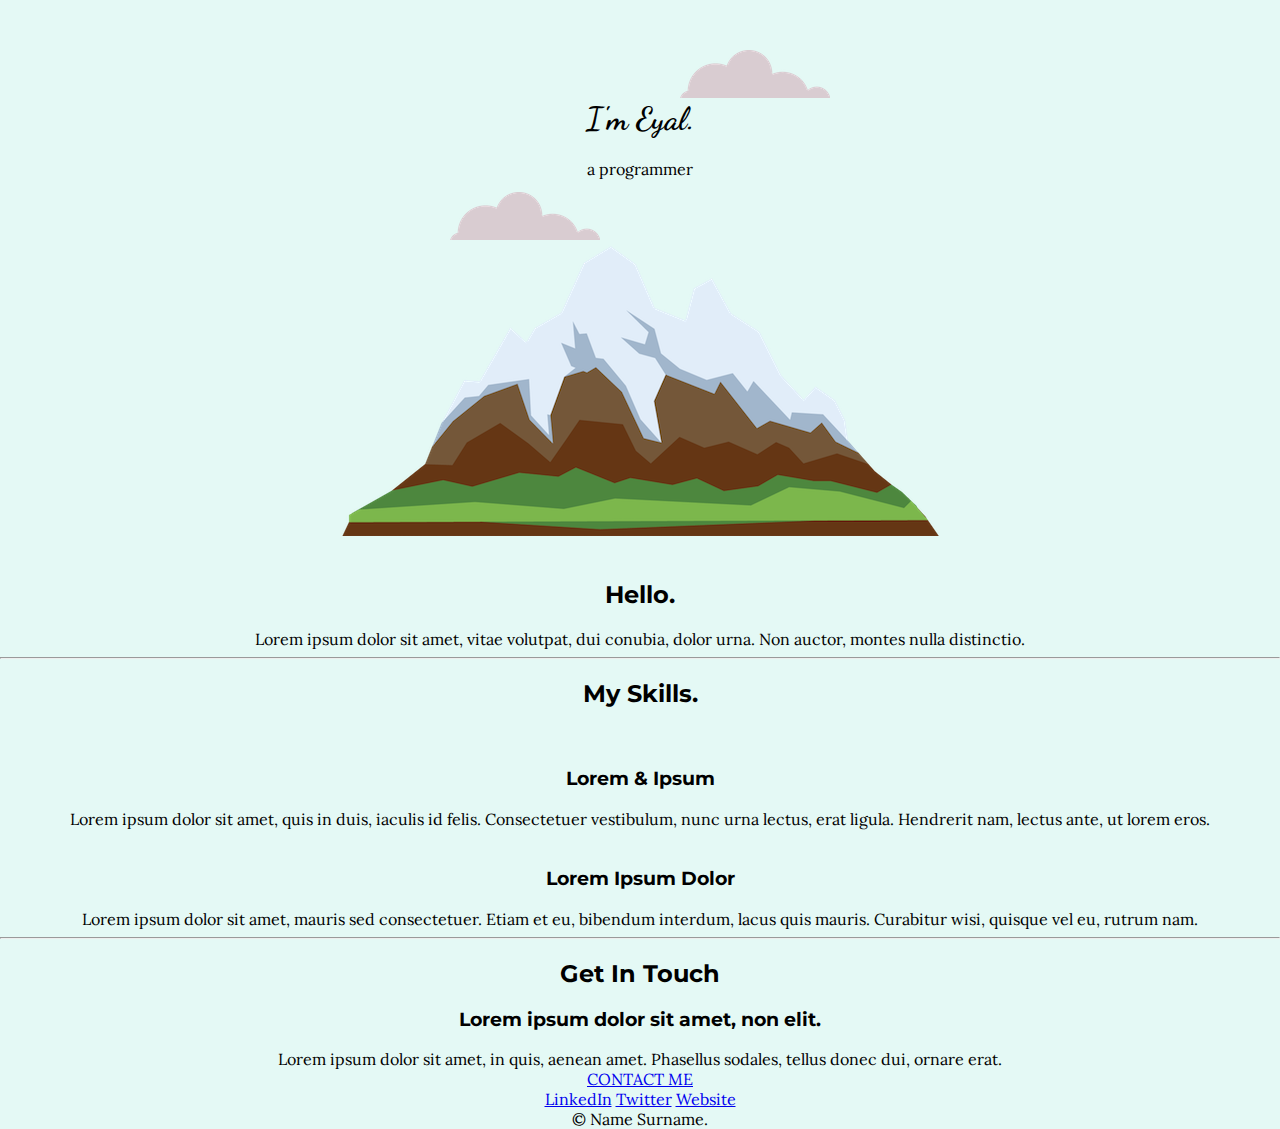
==== CSS-My Site/index.html @ efbfe40b "Add files via upload" ====
<!DOCTYPE html>
<html>

<head>
  <meta charset="utf-8">
  <title>Eyal MorYosef</title>
  <link rel="stylesheet" href="css/styles.css">
  <link rel="icon" href="favicon.ico">
  <link rel="preconnect" href="https://fonts.googleapis.com">
  <link rel="preconnect" href="https://fonts.gstatic.com" crossorigin>
  <link href="https://fonts.googleapis.com/css2?family=Dancing+Script&family=Lora&family=Montserrat:wght@100&family=Source+Serif+Pro:wght@200&family=Tapestry&family=Water+Brush&display=swap" rel="stylesheet">
</head>

<body>
  <div class="top-container">
    <img class="top-cloud" src="images\cloud.png" alt="cloud">
    <h1>I'm Eyal.</h1>
    <p>a programmer</p>
    <img class="bottom-cloud" src="images\cloud.png" alt="cloud">
    <img src="images\mountain.png" alt="mountain">
  </div>
  <div class="middle-container">
    <div class="profile">
      <img src="" alt="">
      <h2>Hello.</h2>
      <p>Lorem ipsum dolor sit amet, vitae volutpat, dui conubia, dolor urna. Non auctor, montes nulla distinctio.</p>
    </div>
    <hr>
    <div class="skills">
      <h2>My Skills.</h2>
      <div class="skill-row">
        <img class="" src="" alt="">
        <h3>Lorem & Ipsum</h3>
        <p>Lorem ipsum dolor sit amet, quis in duis, iaculis id felis. Consectetuer vestibulum, nunc urna lectus, erat ligula. Hendrerit nam, lectus ante, ut lorem eros.</p>
      </div>
      <div class="skill-row">
        <img class="" src="" alt="">
        <h3>Lorem Ipsum Dolor</h3>
        <p>Lorem ipsum dolor sit amet, mauris sed consectetuer. Etiam et eu, bibendum interdum, lacus quis mauris. Curabitur wisi, quisque vel eu, rutrum nam.</p>
      </div>
    </div>
    <hr>
    <div class="contact-me">
      <h2>Get In Touch</h2>
      <h3>Lorem ipsum dolor sit amet, non elit.</h3>
      <p>Lorem ipsum dolor sit amet, in quis, aenean amet. Phasellus sodales, tellus donec dui, ornare erat.</p>
      <a class="btn" href="mailto:name@email.com">CONTACT ME</a>
    </div>
  </div>


  <div class="bottom-container">
    <a class="footer-link" href="https://www.linkedin.com/">LinkedIn</a>
    <a class="footer-link" href="https://twitter.com/">Twitter</a>
    <a class="footer-link" href="https://www.appbrewery.co/">Website</a>
    <p>© Name Surname.</p>
  </div>

  </div>
</body>

</html>
---- CSS-My Site/css/styles.css ----
body{
margin: 0;
text-align: center;
font-family: 'Lora', serif;
}
div{
  background-color:#E4F9F5 ;
    margin-bottom: 0px;
}
h1{
    margin-top: 0px;
    font-family: 'Dancing Script', cursive;
}
p{
    margin-top: 0px;
    margin-bottom: 0px;
}
.top-container{
  position: relative;
  padding-top: 100px;
}
.middle-container{

}
.bottom-container{

}

.top-cloud{
position: absolute;
right: 450px;
top: 50px;
}

.bottom-cloud{
  position: absolute;
  bottom: 300px;
  left: 450px;
}
h2{
  font-family: 'Montserrat', sans-serif;
}
h3{
  font-family: 'Montserrat', sans-serif;
}
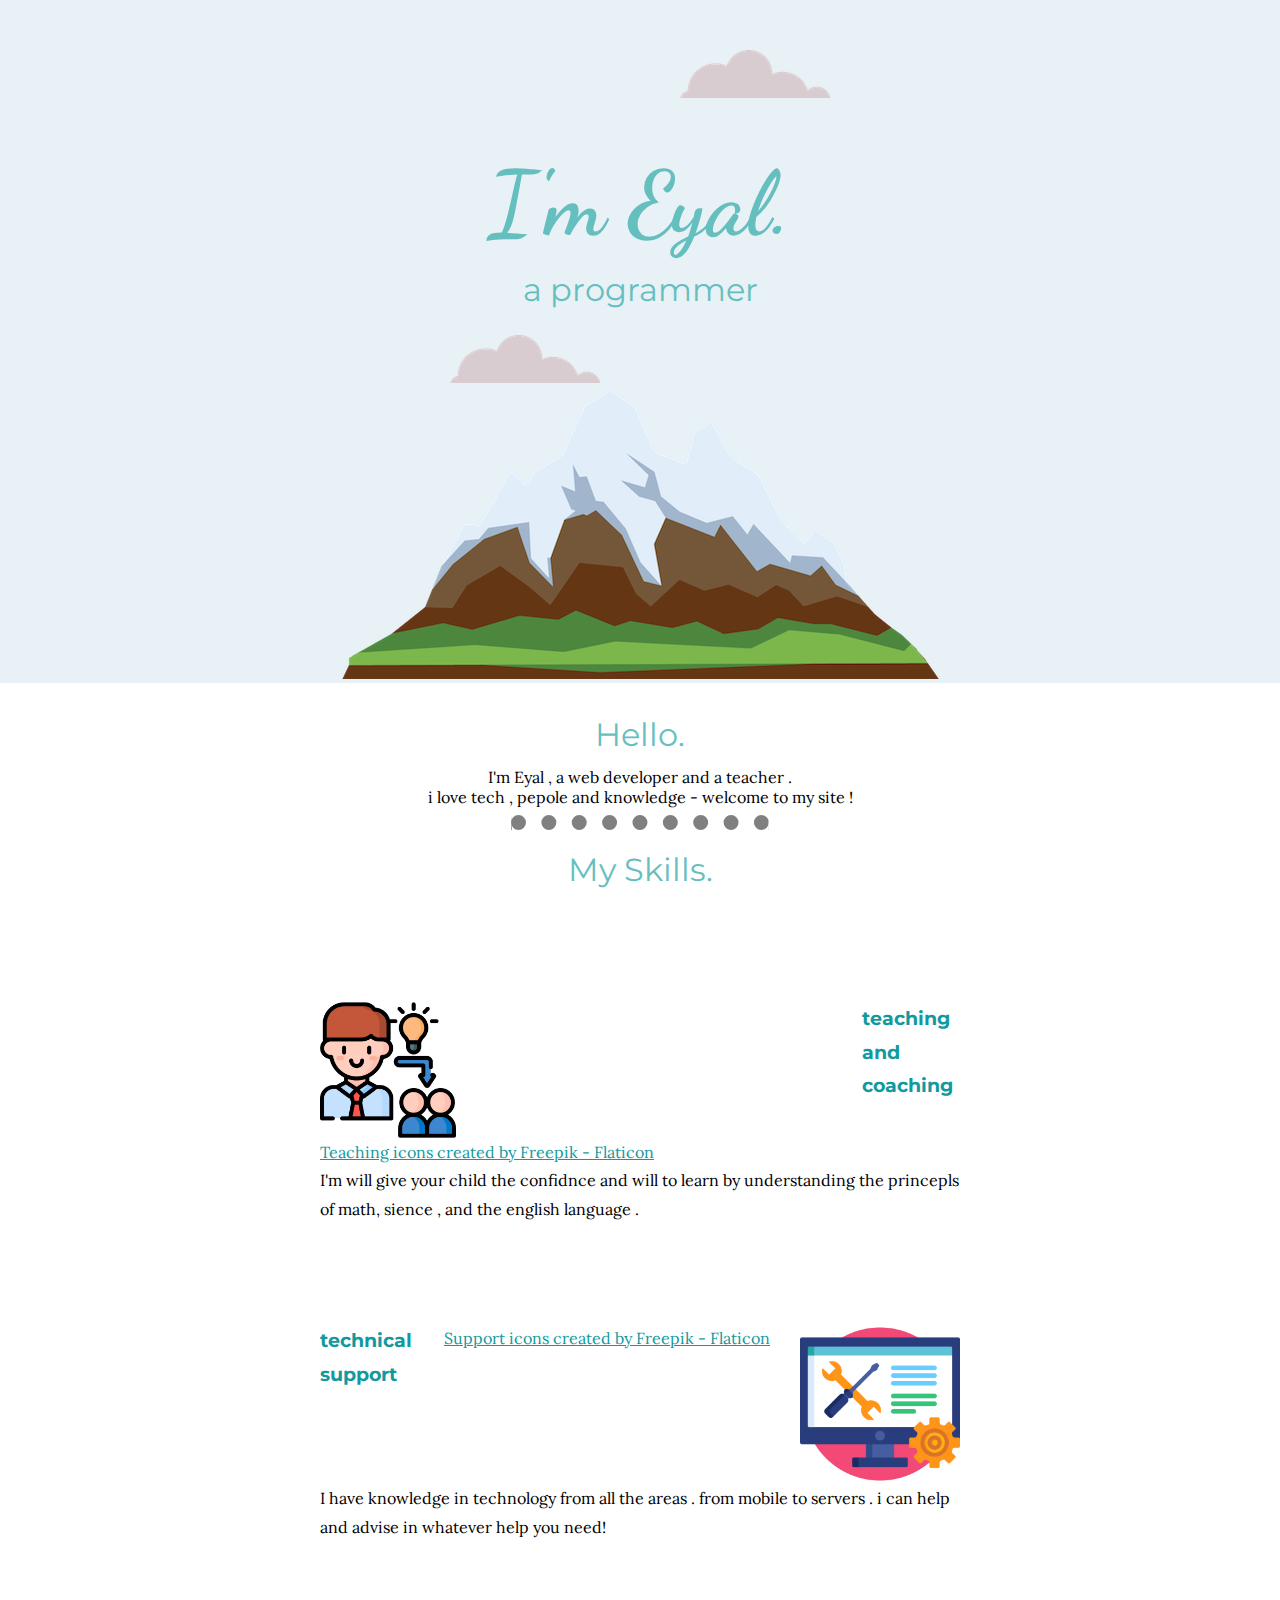
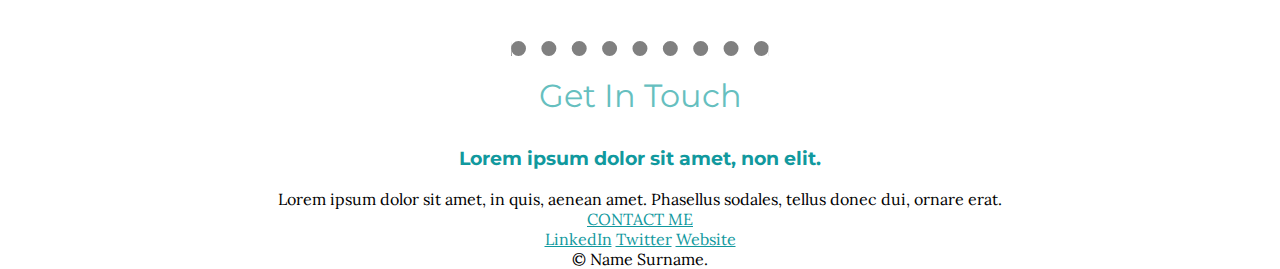
==== commit 3bf14839: "Add files via upload" ====
--- a/CSS-My Site/index.html
+++ b/CSS-My Site/index.html
@@ -15,7 +15,7 @@
   <div class="top-container">
     <img class="top-cloud" src="images\cloud.png" alt="cloud">
     <h1>I'm Eyal.</h1>
-    <p>a programmer</p>
+    <h2>a programmer</h2>
     <img class="bottom-cloud" src="images\cloud.png" alt="cloud">
     <img src="images\mountain.png" alt="mountain">
   </div>
@@ -23,29 +23,33 @@
     <div class="profile">
       <img src="" alt="">
       <h2>Hello.</h2>
-      <p>Lorem ipsum dolor sit amet, vitae volutpat, dui conubia, dolor urna. Non auctor, montes nulla distinctio.</p>
+      <p>I'm Eyal , a web developer and a teacher .</p>
+      <p>i love tech , pepole and knowledge - welcome to my site !</p>
     </div>
     <hr>
-    <div class="skills">
-      <h2>My Skills.</h2>
-      <div class="skill-row">
-        <img class="" src="" alt="">
-        <h3>Lorem & Ipsum</h3>
-        <p>Lorem ipsum dolor sit amet, quis in duis, iaculis id felis. Consectetuer vestibulum, nunc urna lectus, erat ligula. Hendrerit nam, lectus ante, ut lorem eros.</p>
-      </div>
-      <div class="skill-row">
-        <img class="" src="" alt="">
-        <h3>Lorem Ipsum Dolor</h3>
-        <p>Lorem ipsum dolor sit amet, mauris sed consectetuer. Etiam et eu, bibendum interdum, lacus quis mauris. Curabitur wisi, quisque vel eu, rutrum nam.</p>
-      </div>
+    <h2>My Skills.</h2>
+    <div class="skill-row">
+      <div class="first-link-floater">
+        <img class="teaching-image" src="images/coaching.png" alt="teacher">
+        <a class="second-para-text-position" href="https://www.flaticon.com/free-icons/teaching" title="teaching icons">Teaching icons created by Freepik - Flaticon</a>
+      </div class>
+      <h3>teaching and coaching</h3>
+      <p class="first-para-text-position">I'm will give your child the confidnce and will to learn by understanding the princepls of math, sience , and the english language . </p>
     </div>
-    <hr>
-    <div class="contact-me">
-      <h2>Get In Touch</h2>
-      <h3>Lorem ipsum dolor sit amet, non elit.</h3>
-      <p>Lorem ipsum dolor sit amet, in quis, aenean amet. Phasellus sodales, tellus donec dui, ornare erat.</p>
-      <a class="btn" href="mailto:name@email.com">CONTACT ME</a>
+    <div class="skill-row">
+      <img class="tech-image" src="images/technical-support.png" alt="tech support">
+      <a class="second-link-floater" href="https://www.flaticon.com/free-icons/support" title="support icons">Support icons created by Freepik - Flaticon</a>
+      <h3>technical support</h3>
+      <p class="second-para-text-position">I have knowledge in technology from all the areas . from mobile to servers . i can help and advise in whatever help you need!</p>
     </div>
+  </div>
+  <hr>
+  <div class="contact-me">
+    <h2>Get In Touch</h2>
+    <h3>Lorem ipsum dolor sit amet, non elit.</h3>
+    <p>Lorem ipsum dolor sit amet, in quis, aenean amet. Phasellus sodales, tellus donec dui, ornare erat.</p>
+    <a class="btn" href="mailto:name@email.com">CONTACT ME</a>
+  </div>
   </div>
 
 
--- a/CSS-My Site/css/styles.css
+++ b/CSS-My Site/css/styles.css
@@ -1,45 +1,110 @@
-body{
-margin: 0;
-text-align: center;
-font-family: 'Lora', serif;
+body {
+  margin: 0;
+  text-align: center;
+  font-family: 'Lora', serif;
 }
-div{
-  background-color:#E4F9F5 ;
-    margin-bottom: 0px;
+
+hr {
+  size: 1000px;
+  width: 20%;
+  border-bottom: none;
+  border-top: dotted;
+  border-top-width: 15px;
 }
-h1{
-    margin-top: 0px;
-    font-family: 'Dancing Script', cursive;
+
+div {
+  margin-bottom: 0px;
 }
-p{
-    margin-top: 0px;
-    margin-bottom: 0px;
+
+h1 {
+  margin: 50px auto 0px auto;
+  font-family: 'Dancing Script', cursive;
+  font-size: 90px;
+  color: #66BFBF;
 }
-.top-container{
+
+p {
+  margin-top: 0px;
+  margin-bottom: 0px;
+}
+
+.top-container {
+  background-color: #E8F1F5;
   position: relative;
   padding-top: 100px;
 }
-.middle-container{
 
-}
-.bottom-container{
+.middle-container {}
 
+.bottom-container {}
+
+.top-cloud {
+  position: absolute;
+  right: 450px;
+  top: 50px;
 }
 
-.top-cloud{
-position: absolute;
-right: 450px;
-top: 50px;
-}
-
-.bottom-cloud{
+.bottom-cloud {
   position: absolute;
   bottom: 300px;
   left: 450px;
 }
-h2{
+
+.hobbies-images {
+  display: block;
+  margin: 0 auto 0 auto;
+  width: 400px;
+  height: 400px;
+}
+
+h2 {
+  color: #66BFBF;
   font-family: 'Montserrat', sans-serif;
+  font-size: 2rem;
+  font-weight: normal;
+  line-height: 2;
+  margin-bottom: 0px;
+  margin-top: 0px;
 }
-h3{
+
+h3 {
   font-family: 'Montserrat', sans-serif;
+  color: #11999E;
 }
+
+a {
+  color: #11999E;
+}
+
+.skill-row {
+  width: 50%;
+  margin: 100px auto;
+  text-align: left;
+  line-height: 1.8;
+}
+
+.teaching-image {
+  display: block;
+  margin-right: 30px;
+  width: 25%;
+  height: 25%;
+}
+
+.tech-image {
+  margin-left: 30px;
+  float: right;
+  width: 25%;
+  height: 25%;
+}
+.first-para-text-position{
+  clear: left;
+}
+.second-para-text-position{
+  clear: right;
+}
+.first-link-floater{
+float: left;
+}
+.second-link-floater{
+  float: right;
+}
